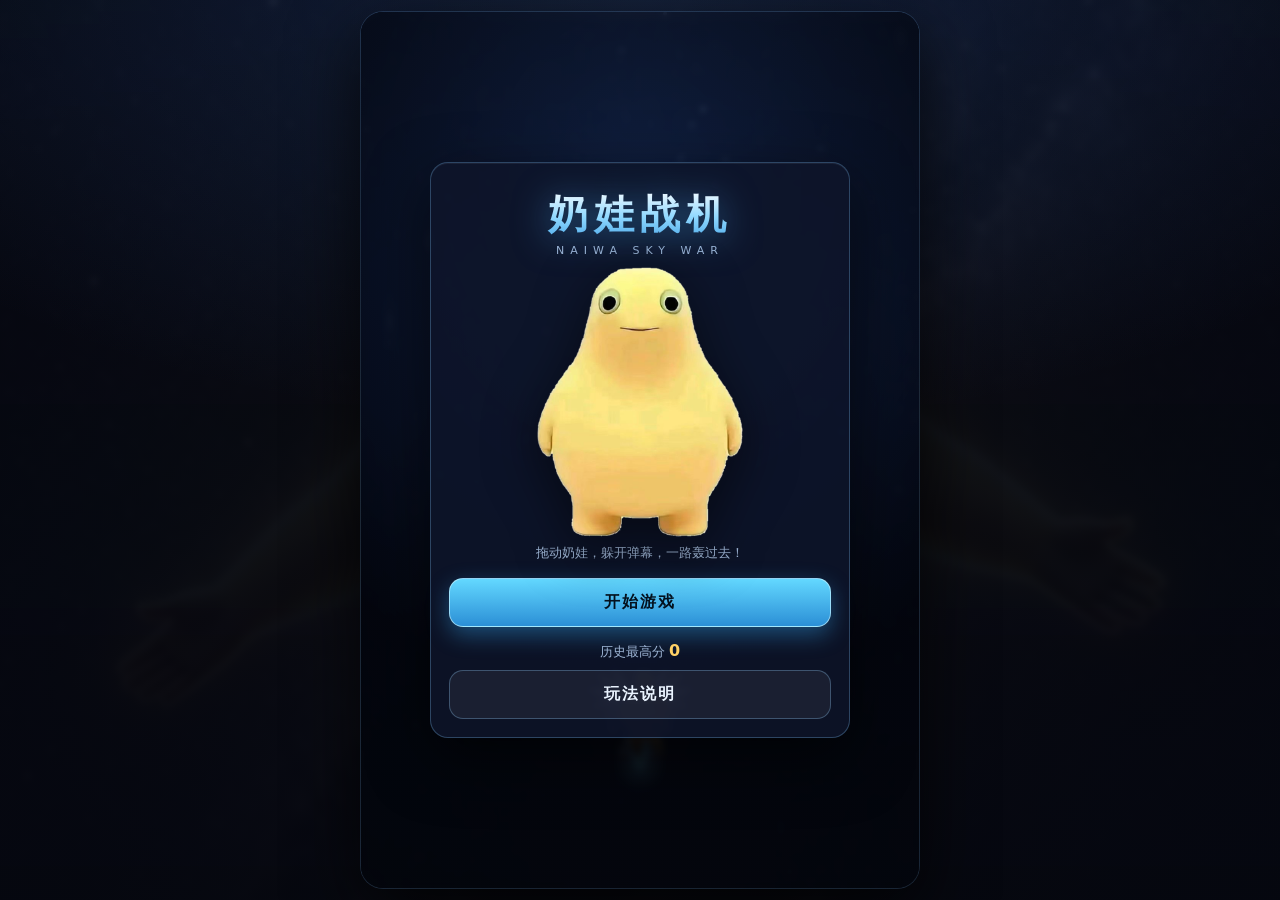
==== index.html @ 9576adf2 "Initial commit" ====
<!DOCTYPE html>
<html lang="zh-CN">
<head>
<meta charset="utf-8">
<meta name="viewport" content="width=device-width, initial-scale=1, maximum-scale=1, user-scalable=no, viewport-fit=cover">
<meta name="theme-color" content="#070b18">
<meta name="description" content="奶娃战机 — 纯静态的网页弹幕射击小游戏，拖动即可游玩，支持手机与电脑。">
<title>奶娃战机 · Naiwa Sky War</title>
<link rel="icon" href="assets/avatar.png">
<link rel="apple-touch-icon" href="assets/avatar.png">
<link rel="stylesheet" href="css/style.css">
</head>
<body>

<div id="app">
  <!-- 游戏舞台：所有画面都限制在这一列里，手机 / 电脑都不会跑偏 -->
  <div id="stage">
    <canvas id="game" aria-label="游戏画面"></canvas>

    <!-- ======================= 战斗 HUD ======================= -->
    <div id="hud" class="hidden" aria-live="polite">
      <div class="hud-row hud-top">
        <div class="hp-wrap">
          <img class="avatar" src="assets/avatar.png" alt="">
          <div class="hp-col">
            <div class="hp-bar"><div id="hpFill" class="hp-fill"></div><span id="hpText" class="hp-text">100 / 100</span></div>
            <div class="buffs">
              <span id="buffShield" class="buff hidden">🛡 护盾 <b id="shieldT">0.0</b>s</span>
              <span id="buffWeapon" class="buff">🔥 火力 <b id="weaponLv">1</b> 级</span>
            </div>
          </div>
        </div>
        <div class="score-wrap">
          <div class="score-label">分数</div>
          <div id="scoreText" class="score-value">0</div>
          <div id="comboText" class="combo">连击 x1.0</div>
        </div>
      </div>
      <div class="hud-row hud-bottom">
        <span class="stat">⏱ <b id="timeText">00:00</b></span>
        <span class="stat">难度 <b id="levelText">1</b></span>
        <span class="stat">歼灭 <b id="killText">0</b></span>
        <div class="spacer"></div>
        <button id="btnSound" class="icon-btn" type="button" title="音效开关" aria-label="音效开关">🔊</button>
        <button id="btnPause" class="icon-btn" type="button" title="暂停" aria-label="暂停">⏸</button>
      </div>
    </div>

    <!-- ======================= 主菜单 ======================= -->
    <section id="screen-menu" class="screen">
      <div class="panel menu-panel">
        <h1 class="title">奶娃战机</h1>
        <p class="subtitle">NAIWA SKY WAR</p>
        <img class="menu-hero" src="assets/menu_hero.png" alt="奶娃">
        <p class="tagline">拖动奶娃，躲开弹幕，一路轰过去！</p>
        <button id="btnStart" class="btn btn-primary" type="button">开始游戏</button>
        <div class="best-line">历史最高分 <b id="bestScoreMenu">0</b></div>
        <button id="btnHelp" class="btn btn-ghost" type="button">玩法说明</button>
      </div>
    </section>

    <!-- ======================= 玩法说明 ======================= -->
    <section id="screen-help" class="screen hidden">
      <div class="panel">
        <h2>玩法说明</h2>
        <ul class="help-list">
          <li><b>拖动</b>屏幕上的任意位置即可操控奶娃（手机手指 / 电脑鼠标都行），不需要按开火键。</li>
          <li>奶娃会<b>自动向前方持续射击</b>，你只要专心躲子弹、把敌人撞进准星里。</li>
          <li>难度会随存活时间不断提升：敌人更多、更快、更耐打，每 60 秒还会来一个 Boss。</li>
          <li>击落敌机、持续存活、拾取道具、连击和升级都会加分数。</li>
        </ul>
        <h3>道具</h3>
        <div class="items-grid">
          <div class="item-card"><img src="assets/item_heal.png" alt=""><div><b>奶蛋</b><span>恢复 25 点生命</span></div></div>
          <div class="item-card"><img src="assets/item_power.png" alt=""><div><b>准备战斗</b><span>火力等级 +1（最高 5 级）</span></div></div>
          <div class="item-card"><img src="assets/item_shield.png" alt=""><div><b>祈祷</b><span>获得 5 秒护盾，撞机也不怕</span></div></div>
          <div class="item-card"><img src="assets/item_angel.png" alt=""><div><b>天使降临</b><span>清空弹幕并重创全场敌人</span></div></div>
        </div>
        <h3>敌人</h3>
        <div class="items-grid">
          <div class="item-card"><img src="assets/enemy_chicken.png" alt=""><div><b>奶鸡</b><span>基础敌机，会瞄准射击</span></div></div>
          <div class="item-card"><img src="assets/enemy_rabbit.png" alt=""><div><b>奶兔</b><span>高速蛇形，撞上来很疼</span></div></div>
          <div class="item-card"><img src="assets/enemy_dog.png" alt=""><div><b>奶狗</b><span>厚甲，会打三连散射</span></div></div>
          <div class="item-card"><img src="assets/enemy_taunt.png" alt=""><div><b>吐舌娃</b><span>悬停压制，连发瞄准弹</span></div></div>
        </div>
        <button id="btnHelpBack" class="btn btn-primary" type="button">返回</button>
      </div>
    </section>

    <!-- ======================= 暂停 ======================= -->
    <section id="screen-pause" class="screen hidden">
      <div class="panel">
        <h2>已暂停</h2>
        <div class="pause-stats">
          <div><span>分数</span><b id="pauseScore">0</b></div>
          <div><span>存活</span><b id="pauseTime">00:00</b></div>
        </div>
        <button id="btnResume" class="btn btn-primary" type="button">继续游戏</button>
        <button id="btnRestartPause" class="btn btn-ghost" type="button">重新开始</button>
        <button id="btnQuit" class="btn btn-ghost" type="button">返回主菜单</button>
        <a class="btn btn-ghost btn-github" href="https://github.com/Thomas455/"
           target="_blank" rel="noopener noreferrer">
          <svg class="gh-icon" viewBox="0 0 16 16" width="17" height="17" fill="currentColor" aria-hidden="true"><path d="M8 0C3.58 0 0 3.58 0 8c0 3.54 2.29 6.53 5.47 7.59.4.07.55-.17.55-.38 0-.19-.01-.82-.01-1.49-2.01.37-2.53-.49-2.69-.94-.09-.23-.48-.94-.82-1.13-.28-.15-.68-.52-.01-.53.63-.01 1.08.58 1.23.82.72 1.21 1.87.87 2.33.66.07-.52.28-.87.51-1.07-1.78-.2-3.64-.89-3.64-3.95 0-.87.31-1.59.82-2.15-.08-.2-.36-1.02.08-2.12 0 0 .67-.21 2.2.82.64-.18 1.32-.27 2-.27s1.36.09 2 .27c1.53-1.04 2.2-.82 2.2-.82.44 1.1.16 1.92.08 2.12.51.56.82 1.27.82 2.15 0 3.07-1.87 3.75-3.65 3.95.29.25.54.73.54 1.48 0 1.07-.01 1.93-.01 2.2 0 .21.15.46.55.38A8.01 8.01 0 0 0 16 8c0-4.42-3.58-8-8-8z"/></svg>
          <span>访问作者 GitHub 主页</span>
        </a>
      </div>
    </section>

    <!-- ======================= 结算 ======================= -->
    <section id="screen-over" class="screen hidden">
      <div class="panel over-panel">
        <h2 id="overTitle">战斗结束</h2>
        <img id="overArt" class="over-art" src="assets/over_sad.png" alt="">
        <div id="newRecord" class="new-record hidden">🎉 新纪录！</div>
        <div class="result-score">
          <span>本轮分数</span>
          <b id="overScore">0</b>
        </div>
        <div class="result-grid">
          <div><span>存活时长</span><b id="overTime">00:00</b></div>
          <div><span>难度等级</span><b id="overLevel">1</b></div>
          <div><span>歼灭敌机</span><b id="overKills">0</b></div>
          <div><span>拾取道具</span><b id="overItems">0</b></div>
          <div><span>最高连击</span><b id="overCombo">0</b></div>
          <div><span>最终火力</span><b id="overWeapon">1</b></div>
        </div>
        <div class="best-line">历史最高分 <b id="bestScoreOver">0</b></div>
        <button id="btnRestart" class="btn btn-primary" type="button">再来一局</button>
        <button id="btnMenu" class="btn btn-ghost" type="button">返回主菜单</button>
        <a class="btn btn-ghost btn-github" href="https://github.com/Thomas455/"
           target="_blank" rel="noopener noreferrer">
          <svg class="gh-icon" viewBox="0 0 16 16" width="17" height="17" fill="currentColor" aria-hidden="true"><path d="M8 0C3.58 0 0 3.58 0 8c0 3.54 2.29 6.53 5.47 7.59.4.07.55-.17.55-.38 0-.19-.01-.82-.01-1.49-2.01.37-2.53-.49-2.69-.94-.09-.23-.48-.94-.82-1.13-.28-.15-.68-.52-.01-.53.63-.01 1.08.58 1.23.82.72 1.21 1.87.87 2.33.66.07-.52.28-.87.51-1.07-1.78-.2-3.64-.89-3.64-3.95 0-.87.31-1.59.82-2.15-.08-.2-.36-1.02.08-2.12 0 0 .67-.21 2.2.82.64-.18 1.32-.27 2-.27s1.36.09 2 .27c1.53-1.04 2.2-.82 2.2-.82.44 1.1.16 1.92.08 2.12.51.56.82 1.27.82 2.15 0 3.07-1.87 3.75-3.65 3.95.29.25.54.73.54 1.48 0 1.07-.01 1.93-.01 2.2 0 .21.15.46.55.38A8.01 8.01 0 0 0 16 8c0-4.42-3.58-8-8-8z"/></svg>
          <span>访问作者 GitHub 主页</span>
        </a>
      </div>
    </section>

    <!-- ======================= 加载 ======================= -->
    <section id="screen-loading" class="screen">
      <div class="panel loading-panel">
        <div class="loading-egg"></div>
        <p>正在加载奶娃…</p>
        <div class="loading-bar"><div id="loadFill"></div></div>
      </div>
    </section>
  </div>

  <p id="rotate-hint" class="rotate-hint">把手机竖起来玩效果更好哦～</p>
</div>

<script src="js/core.js"></script>
<script src="js/assets.js"></script>
<script src="js/audio.js"></script>
<script src="js/render.js"></script>
<script src="js/input.js"></script>
<script src="js/ui.js"></script>
<script src="js/main.js"></script>
</body>
</html>
---- css/style.css ----
/* ==========================================================================
   奶娃战机 — 样式表（全部本地，无任何外部依赖）
   ========================================================================== */

:root {
  --bg-deep: #05070f;
  --panel: rgba(15, 22, 42, 0.86);
  --panel-line: rgba(130, 200, 255, 0.28);
  --ink: #eaf4ff;
  --ink-dim: #9db4d4;
  --cyan: #6fe3ff;
  --cyan-deep: #2aa6d8;
  --gold: #ffd166;
  --pink: #ff8fb1;
  --danger: #ff6b6b;
  --radius: 18px;
  --font: system-ui, -apple-system, "Segoe UI", "PingFang SC", "Hiragino Sans GB",
          "Microsoft YaHei", "Noto Sans SC", sans-serif;
}

* { box-sizing: border-box; -webkit-tap-highlight-color: transparent; }

html, body {
  margin: 0;
  padding: 0;
  height: 100%;
  background: var(--bg-deep);
  color: var(--ink);
  font-family: var(--font);
  overflow: hidden;
  overscroll-behavior: none;
  touch-action: none;
  user-select: none;
  -webkit-user-select: none;
}

body::before {
  /* 用「天使降临」当页面氛围背景 */
  content: "";
  position: fixed;
  inset: -6%;
  background: url("../assets/menu_bg.jpg") center/cover no-repeat;
  opacity: 0.30;
  filter: blur(3px) saturate(1.15);
  z-index: 0;
  pointer-events: none;
}
body::after {
  content: "";
  position: fixed;
  inset: 0;
  background: radial-gradient(120% 80% at 50% 0%, rgba(60,120,220,0.20), transparent 60%),
              linear-gradient(180deg, rgba(5,7,15,0.55), rgba(5,7,15,0.92));
  z-index: 0;
  pointer-events: none;
}

#app {
  position: relative;
  z-index: 1;
  height: 100vh;
  height: 100dvh;
  display: flex;
  align-items: center;
  justify-content: center;
}

/* ------------------------------------------------------------------ 舞台 */
#stage {
  position: relative;
  height: 100vh;
  height: 100dvh;
  width: min(100vw, calc(100dvh * 0.62), 560px);
  overflow: hidden;
  background: #04060d;
  box-shadow: 0 0 0 1px rgba(120, 190, 255, 0.18),
              0 24px 70px rgba(0, 0, 0, 0.75);
  border-radius: 0;
}
@media (min-width: 620px) and (min-height: 560px) {
  #stage { border-radius: 22px; height: min(100dvh - 24px, 1040px); }
}

#game {
  display: block;
  width: 100%;
  height: 100%;
  touch-action: none;
  cursor: grab;
}
#game.dragging { cursor: grabbing; }

/* ------------------------------------------------------------------ HUD */
#hud {
  position: absolute;
  inset: 0 0 auto 0;
  padding: 10px 12px 12px;
  pointer-events: none;
  font-size: 13px;
  background: linear-gradient(180deg, rgba(4, 8, 18, 0.82), rgba(4, 8, 18, 0.0));
}
#hud .icon-btn { pointer-events: auto; }

.hud-row { display: flex; align-items: center; gap: 8px; }
.hud-top { align-items: flex-start; }
.hud-bottom { margin-top: 8px; gap: 10px; }

.hp-wrap { display: flex; align-items: center; gap: 9px; flex: 1; min-width: 0; }
.avatar {
  width: 42px; height: 42px; border-radius: 50%;
  border: 2px solid rgba(150, 220, 255, 0.55);
  background: rgba(10, 20, 40, 0.6);
  box-shadow: 0 0 12px rgba(90, 180, 255, 0.35);
  flex: none;
}
.hp-col { flex: 1; min-width: 0; }
.hp-bar {
  position: relative;
  height: 16px;
  border-radius: 9px;
  background: rgba(255, 255, 255, 0.10);
  border: 1px solid rgba(150, 210, 255, 0.30);
  overflow: hidden;
}
.hp-fill {
  height: 100%;
  width: 100%;
  border-radius: 9px 0 0 9px;
  background: linear-gradient(90deg, #46e08a, #9bf7c0);
  transition: width 0.18s ease, background 0.3s ease;
}
.hp-fill.warn { background: linear-gradient(90deg, #ffc857, #ffe6a8); }
.hp-fill.danger { background: linear-gradient(90deg, #ff5f6d, #ff9a9e); }
.hp-text {
  position: absolute; inset: 0;
  display: flex; align-items: center; justify-content: center;
  font-size: 11px; font-weight: 700; letter-spacing: 0.4px;
  color: #06121f; text-shadow: 0 1px 0 rgba(255, 255, 255, 0.35);
}
.buffs { display: flex; gap: 6px; margin-top: 5px; flex-wrap: wrap; }
.buff {
  font-size: 11px; padding: 2px 8px; border-radius: 999px;
  background: rgba(110, 220, 255, 0.16);
  border: 1px solid rgba(130, 220, 255, 0.32);
  color: #cfeeff;
}
.buff b { color: #fff; }

.score-wrap { text-align: right; flex: none; }
.score-label { font-size: 10px; letter-spacing: 3px; color: var(--ink-dim); }
.score-value {
  font-size: 26px; font-weight: 800; line-height: 1.05;
  font-variant-numeric: tabular-nums;
  color: #fff; text-shadow: 0 0 14px rgba(110, 220, 255, 0.65);
}
.combo {
  font-size: 11px; color: var(--gold); font-weight: 700;
  opacity: 0.35; transition: opacity 0.2s, transform 0.2s;
}
.combo.active { opacity: 1; transform: scale(1.06); }

.stat {
  font-size: 12px; color: var(--ink-dim);
  background: rgba(10, 18, 34, 0.5);
  border: 1px solid rgba(120, 190, 255, 0.16);
  border-radius: 999px; padding: 3px 9px;
  white-space: nowrap;
}
.stat b { color: #fff; font-variant-numeric: tabular-nums; }
.spacer { flex: 1; }

.icon-btn {
  pointer-events: auto;
  width: 34px; height: 34px; border-radius: 50%;
  border: 1px solid rgba(140, 210, 255, 0.35);
  background: rgba(12, 22, 42, 0.72);
  color: var(--ink); font-size: 15px; line-height: 1;
  display: grid; place-items: center;
  cursor: pointer; transition: transform 0.12s, background 0.2s;
}
.icon-btn:hover { background: rgba(30, 60, 110, 0.85); }
.icon-btn:active { transform: scale(0.92); }

/* ------------------------------------------------------------- 弹窗面板 */
.screen {
  position: absolute;
  inset: 0;
  display: flex;
  align-items: center;
  justify-content: center;
  padding: 16px;
  background: radial-gradient(80% 60% at 50% 20%, rgba(20, 40, 80, 0.55), rgba(3, 5, 12, 0.9));
  backdrop-filter: blur(3px);
  -webkit-backdrop-filter: blur(3px);
  z-index: 5;
  overflow-y: auto;
  animation: fade-in 0.25s ease;
}
.screen.hidden, .hidden { display: none !important; }

@keyframes fade-in { from { opacity: 0; } to { opacity: 1; } }
@keyframes pop-in { from { opacity: 0; transform: translateY(14px) scale(0.97); } to { opacity: 1; transform: none; } }

.panel {
  width: 100%;
  max-width: 420px;
  background: var(--panel);
  border: 1px solid var(--panel-line);
  border-radius: var(--radius);
  padding: 20px 18px 18px;
  text-align: center;
  box-shadow: 0 20px 60px rgba(0, 0, 0, 0.6), inset 0 1px 0 rgba(255, 255, 255, 0.06);
  animation: pop-in 0.3s cubic-bezier(0.2, 0.9, 0.3, 1.2);
}
.panel h2 { margin: 0 0 12px; font-size: 21px; letter-spacing: 1px; }
.panel h3 { margin: 16px 0 8px; font-size: 14px; color: var(--cyan); letter-spacing: 1px; text-align: left; }

.title {
  margin: 4px 0 0;
  font-size: 40px; letter-spacing: 6px; font-weight: 900;
  background: linear-gradient(180deg, #ffffff, #8fd8ff 55%, #4aa7e8);
  -webkit-background-clip: text; background-clip: text;
  -webkit-text-fill-color: transparent; color: transparent;
  filter: drop-shadow(0 4px 18px rgba(80, 180, 255, 0.55));
}
.subtitle {
  margin: 2px 0 8px; font-size: 11px; letter-spacing: 6px; color: var(--ink-dim);
}
.menu-hero {
  width: min(62%, 210px);
  display: block; margin: 2px auto 6px;
  filter: drop-shadow(0 12px 26px rgba(0, 0, 0, 0.55));
  animation: float-y 3.4s ease-in-out infinite;
}
@keyframes float-y { 0%,100% { transform: translateY(0); } 50% { transform: translateY(-9px); } }
.tagline { color: var(--ink-dim); font-size: 13px; margin: 6px 0 16px; }

.btn {
  display: block; width: 100%;
  margin: 9px 0 0; padding: 13px 16px;
  font-family: inherit; font-size: 16px; font-weight: 700; letter-spacing: 2px;
  border-radius: 14px; cursor: pointer;
  border: 1px solid transparent;
  transition: transform 0.12s, filter 0.2s, background 0.2s;
}
.btn:active { transform: scale(0.975); }
.btn-primary {
  background: linear-gradient(180deg, #63d8ff, #2b8fd6);
  color: #04121f; border-color: rgba(190, 240, 255, 0.7);
  box-shadow: 0 8px 22px rgba(50, 160, 230, 0.42);
}
.btn-primary:hover { filter: brightness(1.08); }
.btn-ghost {
  background: rgba(255, 255, 255, 0.06);
  color: var(--ink); border-color: rgba(150, 210, 255, 0.3);
}
.btn-ghost:hover { background: rgba(255, 255, 255, 0.12); }

/* 作者 GitHub 主页入口（暂停 / 结算底部） */
.btn-github {
  display: flex;
  align-items: center;
  justify-content: center;
  gap: 9px;
  margin-top: 14px;
  padding: 11px 16px;
  font-size: 14px;
  letter-spacing: 1px;
  text-decoration: none;
  border-color: rgba(150, 210, 255, 0.22);
  color: #cfe2f7;
}
.btn-github:hover {
  background: rgba(255, 255, 255, 0.13);
  color: #fff;
  border-color: rgba(170, 225, 255, 0.5);
}
.btn-github .gh-icon { flex: none; opacity: 0.9; transition: transform 0.2s; }
.btn-github:hover .gh-icon { transform: scale(1.12) rotate(-6deg); opacity: 1; }

.best-line { margin-top: 14px; font-size: 13px; color: var(--ink-dim); }
.best-line b { color: var(--gold); font-size: 16px; font-variant-numeric: tabular-nums; }

/* --------------------------------------------------------------- 说明页 */
.help-list { text-align: left; padding-left: 18px; margin: 0 0 6px; color: #cfe2f7; font-size: 13px; line-height: 1.7; }
.help-list b { color: var(--cyan); }
.items-grid { display: grid; grid-template-columns: 1fr; gap: 8px; }
.item-card {
  display: flex; align-items: center; gap: 10px; text-align: left;
  background: rgba(255, 255, 255, 0.05);
  border: 1px solid rgba(140, 200, 255, 0.16);
  border-radius: 12px; padding: 7px 10px;
}
.item-card img { width: 42px; height: 42px; object-fit: contain; flex: none; filter: drop-shadow(0 3px 6px rgba(0,0,0,0.5)); }
.item-card b { display: block; font-size: 13px; color: #fff; }
.item-card span { font-size: 11.5px; color: var(--ink-dim); }

/* --------------------------------------------------------------- 暂停页 */
.pause-stats { display: flex; gap: 10px; margin: 4px 0 12px; }
.pause-stats > div {
  flex: 1; background: rgba(255, 255, 255, 0.05); border-radius: 12px; padding: 10px;
  border: 1px solid rgba(140, 200, 255, 0.16);
}
.pause-stats span { display: block; font-size: 11px; color: var(--ink-dim); }
.pause-stats b { font-size: 20px; font-variant-numeric: tabular-nums; }

/* --------------------------------------------------------------- 结算页 */
.over-panel { max-width: 440px; }
.over-art {
  width: 116px; display: block; margin: 0 auto 6px;
  filter: drop-shadow(0 10px 22px rgba(0, 0, 0, 0.6));
  animation: float-y 3s ease-in-out infinite;
}
.new-record {
  display: inline-block; margin: 0 auto 8px; padding: 4px 14px;
  background: linear-gradient(90deg, #ffd166, #ffb347);
  color: #3a2400; font-weight: 900; font-size: 13px; letter-spacing: 2px;
  border-radius: 999px; animation: pop-in 0.4s ease;
}
.result-score {
  display: flex; flex-direction: column; align-items: center;
  margin: 4px 0 12px; padding: 10px;
  border-radius: 14px;
  background: linear-gradient(180deg, rgba(90, 190, 255, 0.16), rgba(90, 190, 255, 0.04));
  border: 1px solid rgba(130, 210, 255, 0.3);
}
.result-score span { font-size: 11px; letter-spacing: 3px; color: var(--ink-dim); }
.result-score b {
  font-size: 40px; line-height: 1.1; font-variant-numeric: tabular-nums;
  color: #fff; text-shadow: 0 0 22px rgba(110, 220, 255, 0.8);
}
.result-grid {
  display: grid; grid-template-columns: 1fr 1fr; gap: 8px; margin-bottom: 12px;
}
.result-grid > div {
  background: rgba(255, 255, 255, 0.05);
  border: 1px solid rgba(140, 200, 255, 0.14);
  border-radius: 12px; padding: 8px 6px;
}
.result-grid span { display: block; font-size: 11px; color: var(--ink-dim); }
.result-grid b { font-size: 17px; font-variant-numeric: tabular-nums; }

/* --------------------------------------------------------------- 加载页 */
.loading-panel p { color: var(--ink-dim); font-size: 13px; margin: 12px 0 8px; }
.loading-egg {
  width: 54px; height: 66px; margin: 6px auto 0;
  border-radius: 50% 50% 48% 48%;
  background: radial-gradient(circle at 38% 30%, #fff9e0, #ffd977 60%, #e8b53c);
  box-shadow: 0 10px 24px rgba(0, 0, 0, 0.5);
  animation: bob 1.1s ease-in-out infinite;
}
@keyframes bob { 0%,100% { transform: translateY(0) scaleY(1); } 50% { transform: translateY(-10px) scaleY(1.05); } }
.loading-bar { height: 7px; border-radius: 4px; background: rgba(255,255,255,0.12); overflow: hidden; }
.loading-bar > div {
  height: 100%; width: 0%;
  background: linear-gradient(90deg, #63d8ff, #9bf7c0);
  transition: width 0.2s ease;
}

/* ------------------------------------------------------------ 横屏提示 */
.rotate-hint {
  display: none;
  position: fixed;
  left: 50%; bottom: 10px; transform: translateX(-50%);
  z-index: 9; margin: 0; padding: 6px 14px;
  font-size: 12px; color: #cfe2f7;
  background: rgba(10, 20, 40, 0.8);
  border: 1px solid rgba(130, 200, 255, 0.28);
  border-radius: 999px;
}
@media (orientation: landscape) and (max-height: 520px) {
  .rotate-hint { display: block; }
}

/* --------------------------------------------------------- 电脑端微调 */
@media (min-width: 900px) {
  #hud { font-size: 14px; padding: 14px 16px; }
  .score-value { font-size: 30px; }
  .items-grid { grid-template-columns: 1fr 1fr; }
}

@media (prefers-reduced-motion: reduce) {
  * { animation-duration: 0.001s !important; animation-iteration-count: 1 !important; }
}
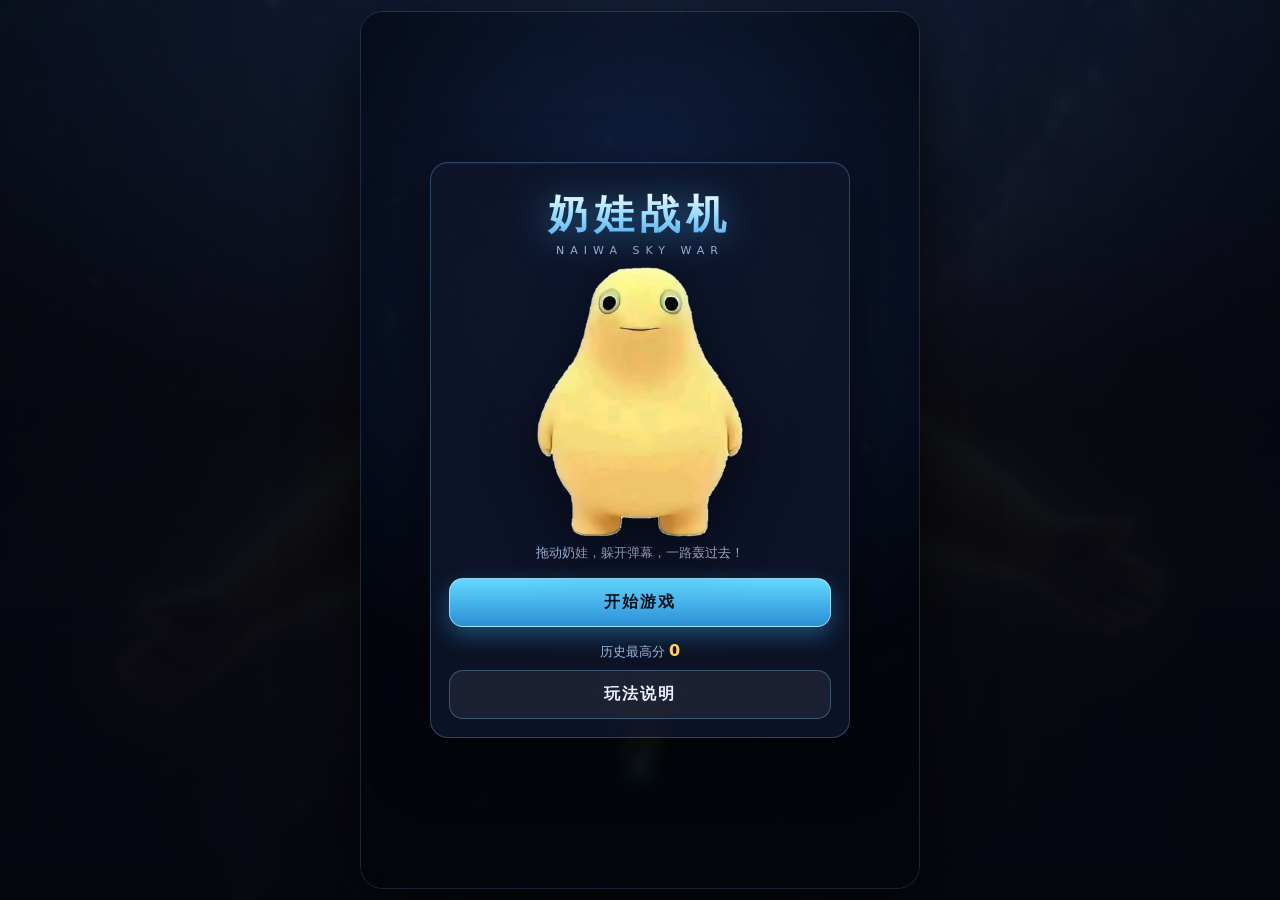
==== commit 9902a1db: "接入百度统计（与主站同一站点）" ====
--- a/index.html
+++ b/index.html
@@ -155,5 +155,6 @@
 <script src="js/input.js"></script>
 <script src="js/ui.js"></script>
 <script src="js/main.js"></script>
+<script src="js/baidu-analytics.js"></script>
 </body>
 </html>
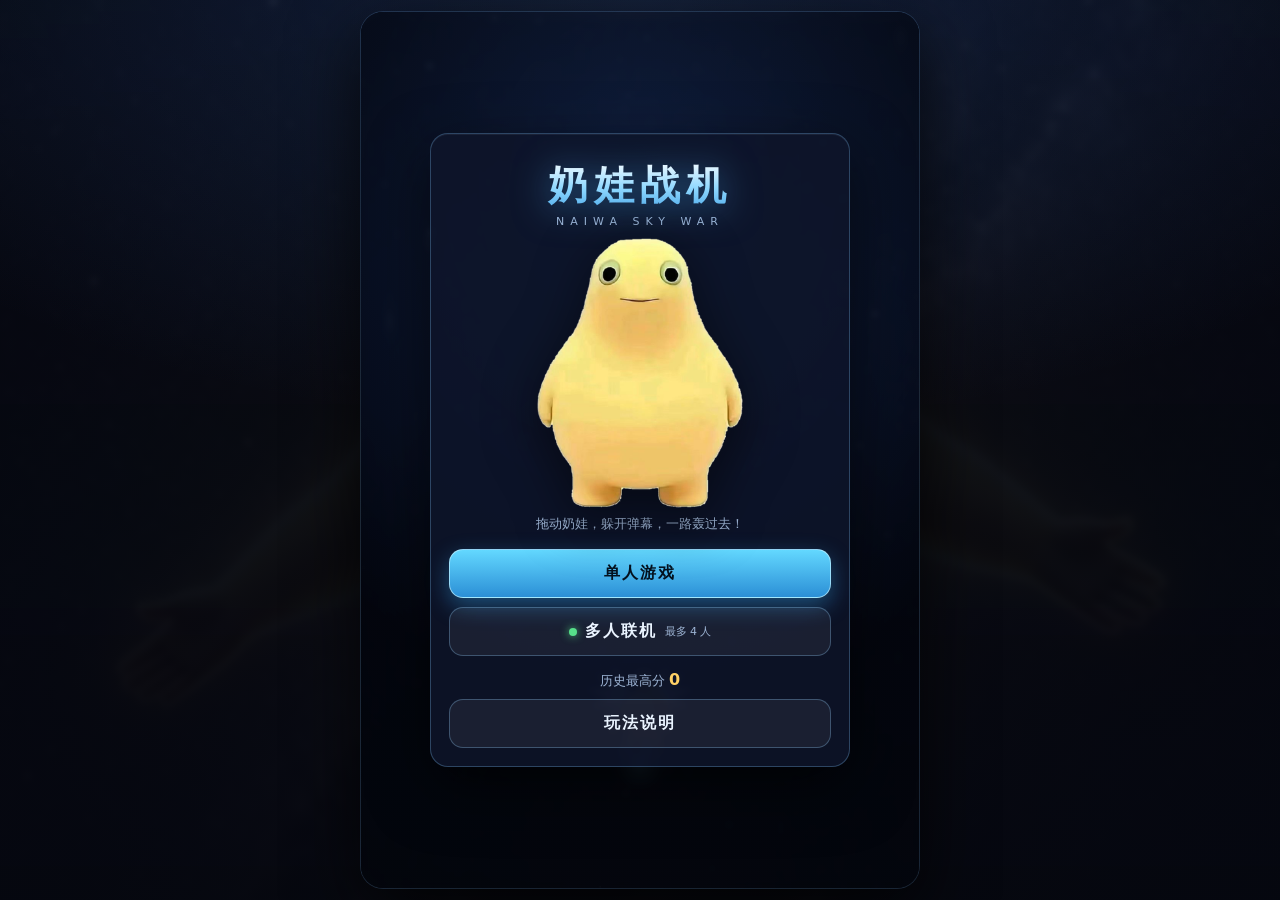
==== commit cb0741fe: "加联机，平衡性修改" ====
--- a/index.html
+++ b/index.html
@@ -40,10 +40,28 @@
         <span class="stat">⏱ <b id="timeText">00:00</b></span>
         <span class="stat">难度 <b id="levelText">1</b></span>
         <span class="stat">歼灭 <b id="killText">0</b></span>
+        <span id="netStat" class="stat net-stat hidden">📶 <b id="netPing">0</b>ms</span>
         <div class="spacer"></div>
         <button id="btnSound" class="icon-btn" type="button" title="音效开关" aria-label="音效开关">🔊</button>
         <button id="btnPause" class="icon-btn" type="button" title="暂停" aria-label="暂停">⏸</button>
       </div>
+
+      <!-- 阵亡后的观战条（联机时出现） -->
+      <div id="spectateBar" class="spectate-bar hidden">
+        <span class="spec-tag">观战中</span>
+        <span class="spec-text">正在观看 <b id="specWho">P2</b></span>
+        <span class="spec-cd">复活倒计时 <b id="specCd">2:00</b></span>
+        <button id="btnSpecNext" class="spec-btn" type="button">切换视角</button>
+      </div>
+
+      <!-- 房主掉线 / 卡住时的提示条 -->
+      <div id="stallBar" class="stall-bar hidden">
+        <span class="stall-text">与房主的连接似乎断了（<b id="stallSec">0</b> 秒没收到画面）</span>
+        <button id="btnStallQuit" class="spec-btn" type="button">退出到主菜单</button>
+      </div>
+
+      <!-- 轻提示（toast） -->
+      <div id="toast" class="toast hidden"></div>
     </div>
 
     <!-- ======================= 主菜单 ======================= -->
@@ -53,9 +71,69 @@
         <p class="subtitle">NAIWA SKY WAR</p>
         <img class="menu-hero" src="assets/menu_hero.png" alt="奶娃">
         <p class="tagline">拖动奶娃，躲开弹幕，一路轰过去！</p>
-        <button id="btnStart" class="btn btn-primary" type="button">开始游戏</button>
+        <button id="btnSolo" class="btn btn-primary" type="button">单人游戏</button>
+        <button id="btnMulti" class="btn btn-ghost btn-multi" type="button">
+          <span class="multi-dot"></span>多人联机 <small>最多 4 人</small>
+        </button>
         <div class="best-line">历史最高分 <b id="bestScoreMenu">0</b></div>
         <button id="btnHelp" class="btn btn-ghost" type="button">玩法说明</button>
+      </div>
+    </section>
+
+    <!-- ================= 多人：创建 / 加入 ================= -->
+    <section id="screen-mp" class="screen hidden">
+      <div class="panel">
+        <h2>多人联机</h2>
+        <p class="mp-hint">和朋友一起打，人越多敌人越强、分数越高</p>
+        <button id="btnCreateRoom" class="btn btn-primary" type="button">创建房间</button>
+        <button id="btnJoinRoom" class="btn btn-ghost" type="button">加入房间</button>
+        <p class="mp-status" id="mpStatus"></p>
+        <button id="btnMpBack" class="btn btn-ghost" type="button">返回</button>
+      </div>
+    </section>
+
+    <!-- ================= 多人：房主等待厅 ================= -->
+    <section id="screen-host" class="screen hidden">
+      <div class="panel">
+        <h2>房间已创建</h2>
+        <p class="mp-hint">把房间号或二维码发给朋友，他们扫码就能进来</p>
+        <div class="session-id" id="hostIdText">----</div>
+        <div class="qr-box"><canvas id="qrCanvas" width="240" height="240"></canvas></div>
+        <div class="join-url" id="hostUrl"></div>
+        <div class="player-chips" id="hostPlayers"></div>
+        <p class="mp-status" id="hostStatus">正在连接信令服务器…</p>
+        <button id="btnHostStart" class="btn btn-primary" type="button">开始游戏</button>
+        <button id="btnHostCancel" class="btn btn-ghost" type="button">取消房间</button>
+      </div>
+    </section>
+
+    <!-- ================= 多人：加入房间 ================= -->
+    <section id="screen-join" class="screen hidden">
+      <div class="panel">
+        <h2>加入房间</h2>
+        <p class="mp-hint">输入房主给你的房间号<br><small>4 位数字，或 5 位字母数字混合</small></p>
+        <input id="joinInput" class="code-input" type="text" inputmode="text"
+               autocomplete="off" autocapitalize="characters" spellcheck="false"
+               maxlength="5" placeholder="0000" aria-label="房间号">
+        <button id="btnJoinGo" class="btn btn-primary" type="button">加入</button>
+        <button id="btnJoinScan" class="btn btn-ghost" type="button">📷 扫码加入</button>
+        <div id="scanWrap" class="scan-wrap hidden">
+          <video id="scanVideo" playsinline muted></video>
+          <p class="mp-hint small" id="scanHint">把二维码对准摄像头…</p>
+        </div>
+        <p class="mp-status" id="joinStatus"></p>
+        <button id="btnJoinBack" class="btn btn-ghost" type="button">返回</button>
+      </div>
+    </section>
+
+    <!-- ================= 多人：客人等待厅 ================= -->
+    <section id="screen-wait" class="screen hidden">
+      <div class="panel">
+        <h2>已加入房间</h2>
+        <div class="session-id small" id="waitId">----</div>
+        <div class="player-chips" id="waitPlayers"></div>
+        <p class="mp-status" id="waitStatus">等待房主开始游戏…</p>
+        <button id="btnWaitLeave" class="btn btn-ghost" type="button">离开房间</button>
       </div>
     </section>
 
@@ -66,14 +144,23 @@
         <ul class="help-list">
           <li><b>拖动</b>屏幕上的任意位置即可操控奶娃（手机手指 / 电脑鼠标都行），不需要按开火键。</li>
           <li>奶娃会<b>自动向前方持续射击</b>，你只要专心躲子弹、把敌人撞进准星里。</li>
-          <li>难度会随存活时间不断提升：敌人更多、更快、更耐打，每 60 秒还会来一个 Boss。</li>
+          <li>难度会随存活时间不断提升：敌人更多、更快、更耐打，每 60 秒还会来一个 Boss。难度最高 <b>100 级</b>。</li>
           <li>击落敌机、持续存活、拾取道具、连击和升级都会加分数。</li>
+        </ul>
+        <h3>多人联机</h3>
+        <ul class="help-list">
+          <li>主菜单选「多人联机」，可以<b>创建房间</b>当房主，或输入房间号 / <b>扫码</b>加入。</li>
+          <li>房间号默认是 <b>4 位数字</b>（例如 8300）；万一撞号会自动换成 5 位字母+数字。</li>
+          <li>最多 <b>4 人</b>同屏，各自一台设备。局内标记为 <b>P1~P4</b>，你自己的战机会有<br>闪烁光环和「你」字提示，并且永远画在最上层。</li>
+          <li>人越多敌人越强、出怪越密，但团队总分也会更高。</li>
+          <li>阵亡后 <b>120 秒复活</b>（火力降一级）。等待期间可以<b>观战</b>：<br>会自动高亮一名活着的队友，点屏幕或点「切换视角」在队友之间轮换。</li>
+          <li><b>全员同时倒下才算团灭</b>，只要还有一个人活着，对局就继续。</li>
         </ul>
         <h3>道具</h3>
         <div class="items-grid">
           <div class="item-card"><img src="assets/item_heal.png" alt=""><div><b>奶蛋</b><span>恢复 25 点生命</span></div></div>
-          <div class="item-card"><img src="assets/item_power.png" alt=""><div><b>准备战斗</b><span>火力等级 +1（最高 5 级）</span></div></div>
-          <div class="item-card"><img src="assets/item_shield.png" alt=""><div><b>祈祷</b><span>获得 5 秒护盾，撞机也不怕</span></div></div>
+          <div class="item-card"><img src="assets/item_power.png" alt=""><div><b>准备战斗</b><span>火力 +1（最高 5 级）；<b>已满级时</b>立刻朝四面八方打出红色散弹</span></div></div>
+          <div class="item-card"><img src="assets/item_shield.png" alt=""><div><b>祈祷</b><span>获得 1 次免伤机会（最多存 3 层）。被打中时护盾<b>破裂</b>，震碎周围敌弹并短暂无敌</span></div></div>
           <div class="item-card"><img src="assets/item_angel.png" alt=""><div><b>天使降临</b><span>清空弹幕并重创全场敌人</span></div></div>
         </div>
         <h3>敌人</h3>
@@ -90,11 +177,12 @@
     <!-- ======================= 暂停 ======================= -->
     <section id="screen-pause" class="screen hidden">
       <div class="panel">
-        <h2>已暂停</h2>
+        <h2 id="pauseTitle">已暂停</h2>
         <div class="pause-stats">
           <div><span>分数</span><b id="pauseScore">0</b></div>
           <div><span>存活</span><b id="pauseTime">00:00</b></div>
         </div>
+        <p id="pauseHint" class="mp-hint small hidden"></p>
         <button id="btnResume" class="btn btn-primary" type="button">继续游戏</button>
         <button id="btnRestartPause" class="btn btn-ghost" type="button">重新开始</button>
         <button id="btnQuit" class="btn btn-ghost" type="button">返回主菜单</button>
@@ -103,6 +191,16 @@
           <svg class="gh-icon" viewBox="0 0 16 16" width="17" height="17" fill="currentColor" aria-hidden="true"><path d="M8 0C3.58 0 0 3.58 0 8c0 3.54 2.29 6.53 5.47 7.59.4.07.55-.17.55-.38 0-.19-.01-.82-.01-1.49-2.01.37-2.53-.49-2.69-.94-.09-.23-.48-.94-.82-1.13-.28-.15-.68-.52-.01-.53.63-.01 1.08.58 1.23.82.72 1.21 1.87.87 2.33.66.07-.52.28-.87.51-1.07-1.78-.2-3.64-.89-3.64-3.95 0-.87.31-1.59.82-2.15-.08-.2-.36-1.02.08-2.12 0 0 .67-.21 2.2.82.64-.18 1.32-.27 2-.27s1.36.09 2 .27c1.53-1.04 2.2-.82 2.2-.82.44 1.1.16 1.92.08 2.12.51.56.82 1.27.82 2.15 0 3.07-1.87 3.75-3.65 3.95.29.25.54.73.54 1.48 0 1.07-.01 1.93-.01 2.2 0 .21.15.46.55.38A8.01 8.01 0 0 0 16 8c0-4.42-3.58-8-8-8z"/></svg>
           <span>访问作者 GitHub 主页</span>
         </a>
+      </div>
+    </section>
+
+    <!-- ======================= 通用确认弹窗 ======================= -->
+    <section id="screen-confirm" class="screen hidden">
+      <div class="panel">
+        <h2 id="confirmTitle">确认</h2>
+        <p id="confirmText" class="mp-hint"></p>
+        <button id="btnConfirmYes" class="btn btn-primary" type="button">确定</button>
+        <button id="btnConfirmNo" class="btn btn-ghost" type="button">取消</button>
       </div>
     </section>
 
@@ -148,7 +246,10 @@
   <p id="rotate-hint" class="rotate-hint">把手机竖起来玩效果更好哦～</p>
 </div>
 
+<script src="vendor/peerjs.min.js"></script>
+<script src="vendor/qrcode.js"></script>
 <script src="js/core.js"></script>
+<script src="js/net.js"></script>
 <script src="js/assets.js"></script>
 <script src="js/audio.js"></script>
 <script src="js/render.js"></script>
--- a/css/style.css
+++ b/css/style.css
@@ -281,6 +281,154 @@
 .best-line { margin-top: 14px; font-size: 13px; color: var(--ink-dim); }
 .best-line b { color: var(--gold); font-size: 16px; font-variant-numeric: tabular-nums; }
 
+/* --------------------------------------------------------------- 联机 */
+.btn-multi { display: flex; align-items: center; justify-content: center; gap: 8px; }
+.btn-multi small { font-size: 11px; font-weight: 500; color: var(--ink-dim); letter-spacing: 0; }
+.multi-dot {
+  width: 8px; height: 8px; border-radius: 50%; background: #57e08a; flex: none;
+  box-shadow: 0 0 8px rgba(87, 224, 138, 0.9);
+  animation: pulse-dot 1.6s ease-in-out infinite;
+}
+@keyframes pulse-dot { 0%,100% { opacity: 1; transform: scale(1); } 50% { opacity: 0.45; transform: scale(0.8); } }
+
+.mp-hint { font-size: 12.5px; color: var(--ink-dim); margin: 0 0 12px; line-height: 1.6; }
+.mp-hint.small { font-size: 11px; margin: 6px 0 0; }
+.mp-status { font-size: 12.5px; color: var(--cyan); margin: 10px 0 0; min-height: 18px; }
+.mp-status.error { color: var(--danger); }
+.mp-status.ok { color: #7ff0a8; }
+
+.session-id {
+  font-size: 46px; font-weight: 900; letter-spacing: 12px; line-height: 1.1;
+  color: #fff; font-variant-numeric: tabular-nums;
+  text-shadow: 0 0 26px rgba(110, 220, 255, 0.85);
+  margin: 4px 0 12px;
+}
+.session-id.small { font-size: 30px; letter-spacing: 8px; margin-bottom: 10px; }
+
+.qr-box {
+  display: inline-block; padding: 12px; margin: 4px auto 10px;
+  background: #fff; border-radius: 14px; line-height: 0;
+  box-shadow: 0 8px 26px rgba(0, 0, 0, 0.45);
+}
+.qr-box canvas { display: block; width: 208px; height: 208px; image-rendering: pixelated; }
+
+.join-url { font-size: 10.5px; color: var(--ink-dim); word-break: break-all; margin: 0 0 10px; line-height: 1.5; }
+
+.player-chips { display: flex; flex-wrap: wrap; gap: 7px; justify-content: center; margin: 10px 0 4px; }
+.chip {
+  display: inline-flex; align-items: center; gap: 6px;
+  padding: 5px 12px; border-radius: 999px; font-size: 12px; font-weight: 700;
+  background: rgba(255, 255, 255, 0.07);
+  border: 1px solid rgba(140, 200, 255, 0.28);
+  color: #dcecff;
+}
+.chip.empty { opacity: 0.35; font-weight: 500; }
+.chip.me { border-color: rgba(150, 235, 255, 0.8); box-shadow: 0 0 12px rgba(110, 220, 255, 0.35); }
+.chip .dot { width: 9px; height: 9px; border-radius: 50%; flex: none; }
+.chip.p0 .dot { background: #6fe3ff; }
+.chip.p1 .dot { background: #ffd166; }
+.chip.p2 .dot { background: #9dff9d; }
+.chip.p3 .dot { background: #ff9ad5; }
+.chip .lat { font-size: 10px; color: var(--ink-dim); font-weight: 500; }
+
+.code-input {
+  width: 100%; margin: 2px 0 4px; padding: 14px 16px;
+  font-family: inherit; font-size: 34px; font-weight: 900;
+  letter-spacing: 14px; text-align: center; text-indent: 14px;
+  color: #fff; background: rgba(255, 255, 255, 0.07);
+  border: 1px solid rgba(140, 200, 255, 0.35); border-radius: 14px;
+  font-variant-numeric: tabular-nums; outline: none;
+  transition: border-color 0.2s, box-shadow 0.2s;
+}
+.code-input::placeholder { color: rgba(200, 220, 245, 0.25); }
+.code-input:focus { border-color: var(--cyan); box-shadow: 0 0 0 3px rgba(110, 220, 255, 0.18); }
+
+.scan-wrap { margin-top: 12px; }
+.scan-wrap video {
+  width: 100%; max-height: 250px; border-radius: 14px; background: #000;
+  object-fit: cover; border: 1px solid rgba(140, 200, 255, 0.3);
+}
+
+.buff.charged {
+  background: rgba(110, 220, 255, 0.3);
+  border-color: rgba(150, 235, 255, 0.75);
+  box-shadow: 0 0 10px rgba(110, 220, 255, 0.45);
+}
+
+/* --------------------------------------------------------------- 观战条 */
+.spectate-bar {
+  margin-top: 10px;
+  display: flex; align-items: center; gap: 8px; flex-wrap: wrap;
+  padding: 7px 10px;
+  background: linear-gradient(90deg, rgba(255, 209, 102, 0.18), rgba(255, 209, 102, 0.05));
+  border: 1px solid rgba(255, 209, 102, 0.45);
+  border-radius: 12px;
+  pointer-events: auto;
+  animation: pop-in 0.3s ease;
+}
+.spec-tag {
+  font-size: 11px; font-weight: 800; letter-spacing: 1px;
+  color: #3a2400; background: linear-gradient(90deg, #ffd166, #ffb347);
+  padding: 2px 9px; border-radius: 999px; flex: none;
+}
+.spec-text { font-size: 12px; color: #ffe9b8; }
+.spec-text b { color: #fff; font-size: 13px; }
+.spec-cd { font-size: 12px; color: var(--ink-dim); margin-left: auto; }
+.spec-cd b { color: #ffd166; font-variant-numeric: tabular-nums; font-size: 13px; }
+.spec-btn {
+  flex: none; font-family: inherit; font-size: 11.5px; font-weight: 700;
+  padding: 4px 11px; border-radius: 999px; cursor: pointer;
+  color: #2a1c00; background: linear-gradient(180deg, #ffe08a, #ffc247);
+  border: 1px solid rgba(255, 240, 200, 0.8);
+  transition: transform 0.12s, filter 0.2s;
+}
+.spec-btn:hover { filter: brightness(1.08); }
+.spec-btn:active { transform: scale(0.95); }
+
+/* 联机延迟指示 */
+.net-stat b { color: #9ff0b8; }
+.net-stat.warn b { color: var(--gold); }
+.net-stat.bad b { color: var(--danger); }
+
+/* 房主掉线 / 卡住的提示条 */
+.stall-bar {
+  margin-top: 8px;
+  display: flex; align-items: center; gap: 10px; flex-wrap: wrap;
+  padding: 8px 11px;
+  background: linear-gradient(90deg, rgba(255, 107, 107, 0.22), rgba(255, 107, 107, 0.06));
+  border: 1px solid rgba(255, 120, 120, 0.55);
+  border-radius: 12px;
+  pointer-events: auto;
+  animation: pop-in 0.3s ease;
+}
+.stall-text { font-size: 12px; color: #ffd9d9; }
+.stall-text b { color: #fff; font-variant-numeric: tabular-nums; }
+
+/* 轻提示 */
+.toast {
+  position: absolute;
+  left: 50%; bottom: 26px;
+  transform: translateX(-50%);
+  max-width: 88%;
+  padding: 9px 16px;
+  font-size: 12.5px; line-height: 1.5; text-align: center;
+  color: #eaf4ff;
+  background: rgba(12, 22, 42, 0.94);
+  border: 1px solid rgba(140, 200, 255, 0.4);
+  border-radius: 999px;
+  box-shadow: 0 8px 24px rgba(0, 0, 0, 0.5);
+  pointer-events: none;
+  z-index: 8;
+  animation: toast-in 0.22s ease;
+}
+.toast.warn { border-color: rgba(255, 209, 102, 0.65); color: #ffe9b8; }
+.toast.error { border-color: rgba(255, 120, 120, 0.7); color: #ffd9d9; }
+.toast.hidden { display: none !important; }
+@keyframes toast-in {
+  from { opacity: 0; transform: translate(-50%, 10px); }
+  to { opacity: 1; transform: translate(-50%, 0); }
+}
+
 /* --------------------------------------------------------------- 说明页 */
 .help-list { text-align: left; padding-left: 18px; margin: 0 0 6px; color: #cfe2f7; font-size: 13px; line-height: 1.7; }
 .help-list b { color: var(--cyan); }
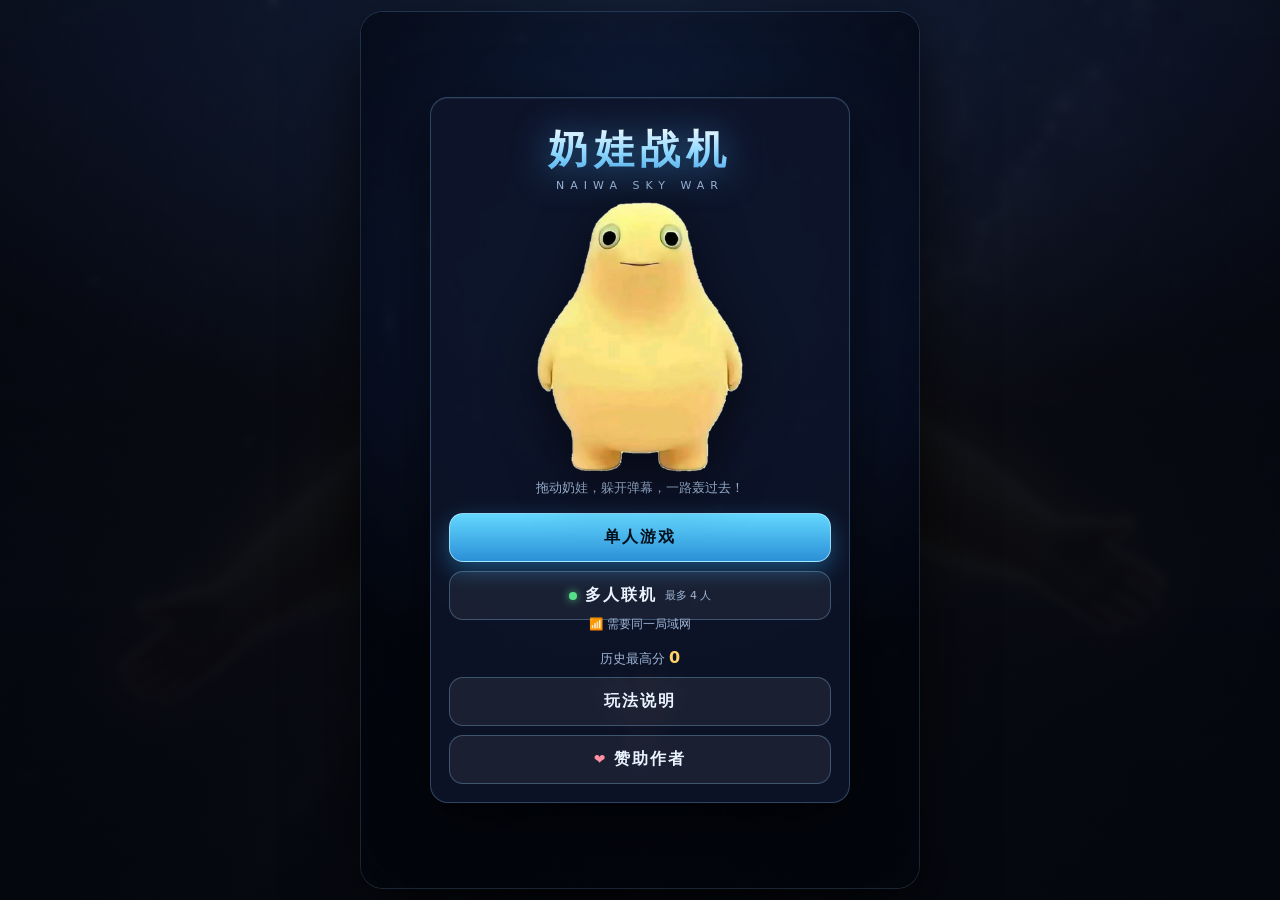
==== commit 23fe548d: "修复上线后的部分bug" ====
--- a/index.html
+++ b/index.html
@@ -75,8 +75,12 @@
         <button id="btnMulti" class="btn btn-ghost btn-multi" type="button">
           <span class="multi-dot"></span>多人联机 <small>最多 4 人</small>
         </button>
+        <p class="mp-note">需要同一局域网</p>
         <div class="best-line">历史最高分 <b id="bestScoreMenu">0</b></div>
         <button id="btnHelp" class="btn btn-ghost" type="button">玩法说明</button>
+        <button class="btn btn-ghost btn-sponsor" type="button" data-sponsor>
+          <span class="sp-heart">❤</span><span>赞助作者</span>
+        </button>
       </div>
     </section>
 
@@ -191,6 +195,9 @@
           <svg class="gh-icon" viewBox="0 0 16 16" width="17" height="17" fill="currentColor" aria-hidden="true"><path d="M8 0C3.58 0 0 3.58 0 8c0 3.54 2.29 6.53 5.47 7.59.4.07.55-.17.55-.38 0-.19-.01-.82-.01-1.49-2.01.37-2.53-.49-2.69-.94-.09-.23-.48-.94-.82-1.13-.28-.15-.68-.52-.01-.53.63-.01 1.08.58 1.23.82.72 1.21 1.87.87 2.33.66.07-.52.28-.87.51-1.07-1.78-.2-3.64-.89-3.64-3.95 0-.87.31-1.59.82-2.15-.08-.2-.36-1.02.08-2.12 0 0 .67-.21 2.2.82.64-.18 1.32-.27 2-.27s1.36.09 2 .27c1.53-1.04 2.2-.82 2.2-.82.44 1.1.16 1.92.08 2.12.51.56.82 1.27.82 2.15 0 3.07-1.87 3.75-3.65 3.95.29.25.54.73.54 1.48 0 1.07-.01 1.93-.01 2.2 0 .21.15.46.55.38A8.01 8.01 0 0 0 16 8c0-4.42-3.58-8-8-8z"/></svg>
           <span>访问作者 GitHub 主页</span>
         </a>
+        <button class="btn btn-ghost btn-sponsor" type="button" data-sponsor>
+          <span class="sp-heart">❤</span><span>赞助作者</span>
+        </button>
       </div>
     </section>
 
@@ -230,6 +237,21 @@
           <svg class="gh-icon" viewBox="0 0 16 16" width="17" height="17" fill="currentColor" aria-hidden="true"><path d="M8 0C3.58 0 0 3.58 0 8c0 3.54 2.29 6.53 5.47 7.59.4.07.55-.17.55-.38 0-.19-.01-.82-.01-1.49-2.01.37-2.53-.49-2.69-.94-.09-.23-.48-.94-.82-1.13-.28-.15-.68-.52-.01-.53.63-.01 1.08.58 1.23.82.72 1.21 1.87.87 2.33.66.07-.52.28-.87.51-1.07-1.78-.2-3.64-.89-3.64-3.95 0-.87.31-1.59.82-2.15-.08-.2-.36-1.02.08-2.12 0 0 .67-.21 2.2.82.64-.18 1.32-.27 2-.27s1.36.09 2 .27c1.53-1.04 2.2-.82 2.2-.82.44 1.1.16 1.92.08 2.12.51.56.82 1.27.82 2.15 0 3.07-1.87 3.75-3.65 3.95.29.25.54.73.54 1.48 0 1.07-.01 1.93-.01 2.2 0 .21.15.46.55.38A8.01 8.01 0 0 0 16 8c0-4.42-3.58-8-8-8z"/></svg>
           <span>访问作者 GitHub 主页</span>
         </a>
+        <button class="btn btn-ghost btn-sponsor" type="button" data-sponsor>
+          <span class="sp-heart">❤</span><span>赞助作者</span>
+        </button>
+      </div>
+    </section>
+
+    <!-- ======================= 加载 ======================= -->
+<!-- ======================= 赞助作者 ======================= -->
+    <section id="screen-sponsor" class="screen hidden">
+      <div class="panel sponsor-panel">
+        <h2>请作者喝一杯</h2>
+        <p class="mp-hint">如果这个游戏让你开心了几分钟<br>可以扫码请作者喝杯奶茶，谢谢！</p>
+        <img class="sponsor-img" src="assets/sponsor.jpg" alt="赞助码" width="260" height="270">
+        <p class="mp-hint small">微信 / 支付宝 扫码</p>
+        <button id="btnSponsorBack" class="btn btn-ghost" type="button">返回</button>
       </div>
     </section>
 
@@ -248,6 +270,7 @@
 
 <script src="vendor/peerjs.min.js"></script>
 <script src="vendor/qrcode.js"></script>
+<script src="vendor/jsQR.js"></script>
 <script src="js/core.js"></script>
 <script src="js/net.js"></script>
 <script src="js/assets.js"></script>
--- a/css/style.css
+++ b/css/style.css
@@ -306,11 +306,13 @@
 .session-id.small { font-size: 30px; letter-spacing: 8px; margin-bottom: 10px; }
 
 .qr-box {
-  display: inline-block; padding: 12px; margin: 4px auto 10px;
+  display: inline-block; padding: 10px; margin: 4px auto 10px;
   background: #fff; border-radius: 14px; line-height: 0;
   box-shadow: 0 8px 26px rgba(0, 0, 0, 0.45);
 }
-.qr-box canvas { display: block; width: 208px; height: 208px; image-rendering: pixelated; }
+/* 二维码按 canvas 实际像素 1:1 显示，不做任何 CSS 缩放
+   （缩放会让模块宽度在 7px/6px 之间跳，很多扫码器就读不出来了） */
+.qr-box canvas { display: block; width: auto; height: auto; max-width: 100%; image-rendering: pixelated; }
 
 .join-url { font-size: 10.5px; color: var(--ink-dim); word-break: break-all; margin: 0 0 10px; line-height: 1.5; }
 
@@ -353,6 +355,33 @@
   background: rgba(110, 220, 255, 0.3);
   border-color: rgba(150, 235, 255, 0.75);
   box-shadow: 0 0 10px rgba(110, 220, 255, 0.45);
+}
+
+/* 多人按钮下面的小提示 */
+.mp-note {
+  margin: -4px 0 10px;
+  font-size: 11.5px; line-height: 1.5;
+  color: var(--ink-dim);
+  text-align: center;
+}
+.mp-note::before { content: '📶 '; }
+
+/* ----------------------------------------------------------- 赞助作者 */
+.btn-sponsor { position: relative; }
+.btn-sponsor .sp-heart { color: #ff8fa3; font-size: 14px; margin-right: 7px; }
+.btn-sponsor:hover .sp-heart { animation: heart-beat 0.7s ease infinite; }
+@keyframes heart-beat {
+  0%, 100% { transform: scale(1); }
+  35% { transform: scale(1.35); }
+  60% { transform: scale(1.08); }
+}
+
+.sponsor-panel { text-align: center; }
+.sponsor-img {
+  display: block; margin: 6px auto 10px;
+  width: min(260px, 72vw); height: auto;
+  border-radius: 14px; background: #fff; padding: 6px;
+  box-shadow: 0 10px 30px rgba(0, 0, 0, 0.5);
 }
 
 /* --------------------------------------------------------------- 观战条 */
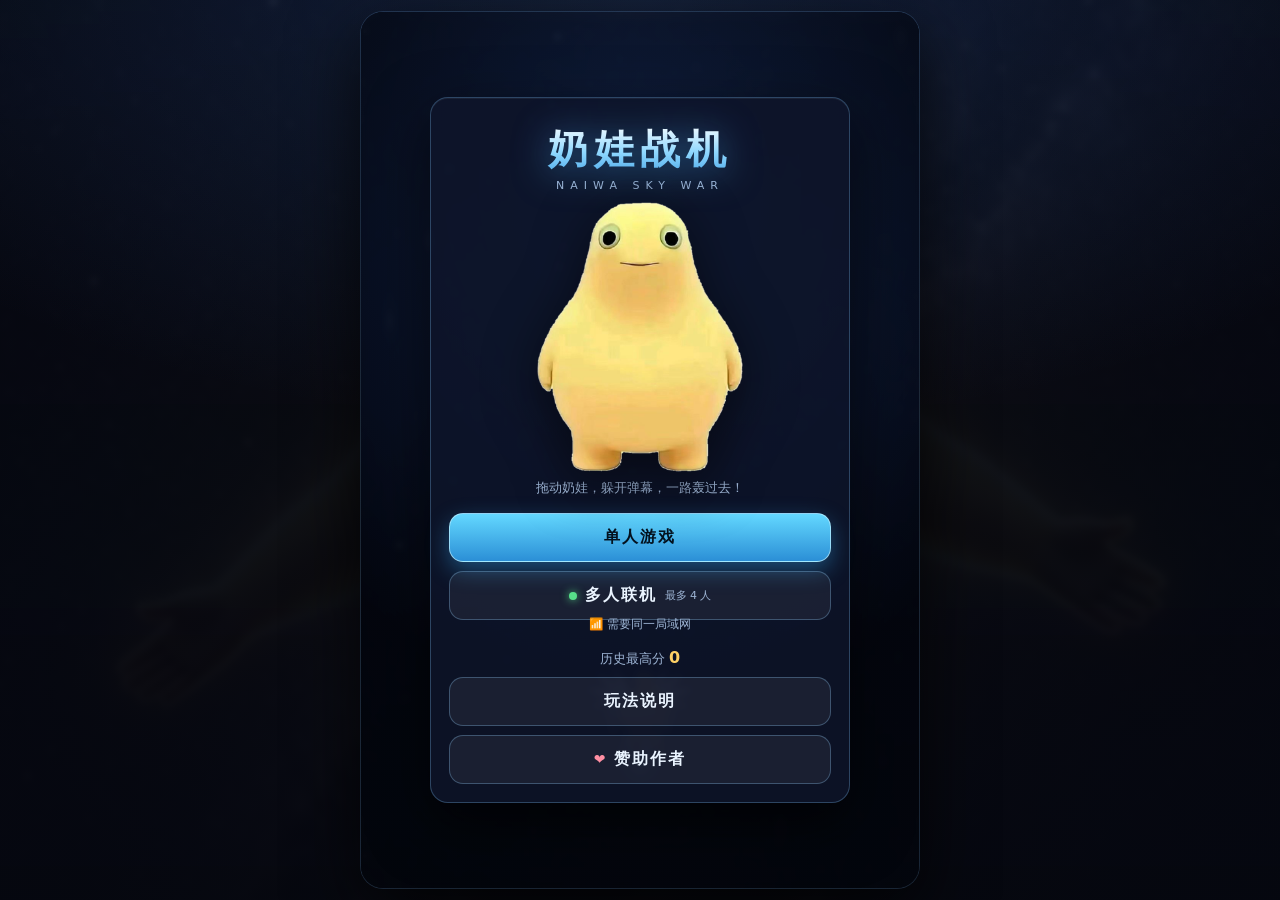
==== commit c4b9f3e0: "优化联机性能" ====
--- a/index.html
+++ b/index.html
@@ -250,7 +250,7 @@
         <h2>请作者喝一杯</h2>
         <p class="mp-hint">如果这个游戏让你开心了几分钟<br>可以扫码请作者喝杯奶茶，谢谢！</p>
         <img class="sponsor-img" src="assets/sponsor.jpg" alt="赞助码" width="260" height="270">
-        <p class="mp-hint small">微信 / 支付宝 扫码</p>
+        <p class="mp-hint small">微信扫码</p>
         <button id="btnSponsorBack" class="btn btn-ghost" type="button">返回</button>
       </div>
     </section>
--- a/css/style.css
+++ b/css/style.css
@@ -186,7 +186,12 @@
   position: absolute;
   inset: 0;
   display: flex;
-  align-items: center;
+  /* 注意：这里不能用 align-items:center。内容比屏幕高的时候，
+     居中会让溢出部分同时向上向下跑，顶部那一截怎么滚都够不到
+     （「玩法说明看不到最上面」就是这个坑）。
+     改成 flex-start + 给 .panel 加 margin:auto —— 有空间时一样居中，
+     没空间时从顶部开始、可以正常滚动。 */
+  align-items: flex-start;
   justify-content: center;
   padding: 16px;
   background: radial-gradient(80% 60% at 50% 20%, rgba(20, 40, 80, 0.55), rgba(3, 5, 12, 0.9));
@@ -194,6 +199,8 @@
   -webkit-backdrop-filter: blur(3px);
   z-index: 5;
   overflow-y: auto;
+  overscroll-behavior: contain;
+  -webkit-overflow-scrolling: touch;
   animation: fade-in 0.25s ease;
 }
 .screen.hidden, .hidden { display: none !important; }
@@ -204,6 +211,9 @@
 .panel {
   width: 100%;
   max-width: 420px;
+  /* 配合 .screen 的 flex-start：有空间时上下居中，内容超高时从顶部开始且能滚到底 */
+  margin: auto;
+  flex: 0 0 auto;
   background: var(--panel);
   border: 1px solid var(--panel-line);
   border-radius: var(--radius);
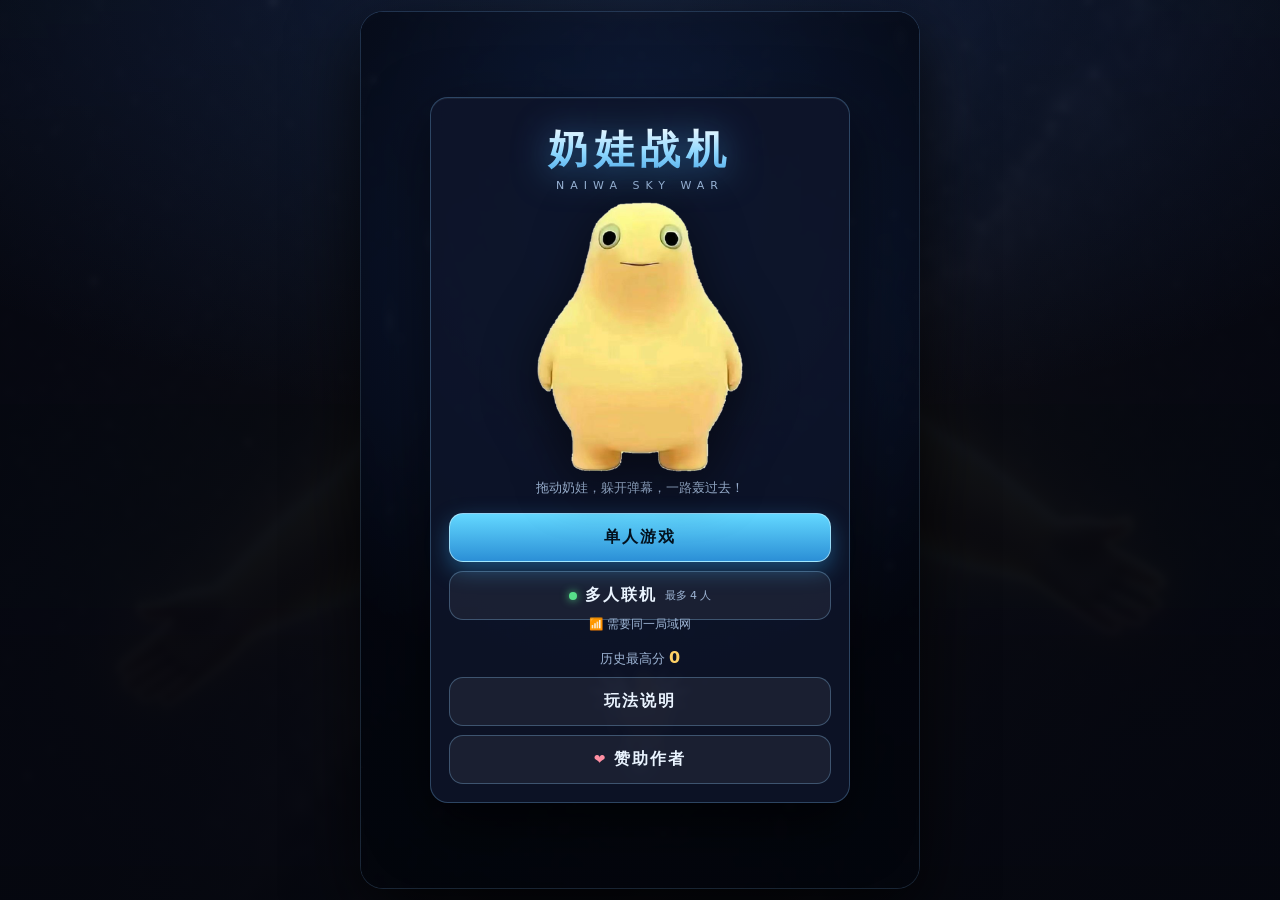
==== commit a73d3d8d: "fix bug" ====
--- a/index.html
+++ b/index.html
@@ -40,7 +40,7 @@
         <span class="stat">⏱ <b id="timeText">00:00</b></span>
         <span class="stat">难度 <b id="levelText">1</b></span>
         <span class="stat">歼灭 <b id="killText">0</b></span>
-        <span id="netStat" class="stat net-stat hidden">📶 <b id="netPing">0</b>ms</span>
+        <span id="netStat" class="stat net-stat hidden">📶 <b id="netPing">--</b></span>
         <div class="spacer"></div>
         <button id="btnSound" class="icon-btn" type="button" title="音效开关" aria-label="音效开关">🔊</button>
         <button id="btnPause" class="icon-btn" type="button" title="暂停" aria-label="暂停">⏸</button>
--- a/css/style.css
+++ b/css/style.css
@@ -101,9 +101,15 @@
 }
 #hud .icon-btn { pointer-events: auto; }
 
-.hud-row { display: flex; align-items: center; gap: 8px; }
-.hud-top { align-items: flex-start; }
-.hud-bottom { margin-top: 8px; gap: 10px; }
+.hud-row { display: flex; align-items: center; gap: 8px; flex-wrap: wrap; }
+.hud-top { align-items: flex-start; flex-wrap: nowrap; }
+/* 底部这一行元素多（时间/难度/歼灭/延迟 + 两个按钮），窄屏上必须允许换行，
+   否则最后那颗按钮会被挤到屏幕外 —— 客人右上角的「离开房间」就是这么跑丢的。
+   同时让统计项可以被压缩、不允许换行内部折断。 */
+.hud-bottom { margin-top: 8px; gap: 8px; row-gap: 6px; }
+.hud-bottom .stat { flex: 0 1 auto; min-width: 0; white-space: nowrap; font-size: 11.5px; }
+.hud-bottom .spacer { flex: 1 1 auto; min-width: 4px; }
+.hud-bottom .icon-btn { flex: 0 0 auto; }
 
 .hp-wrap { display: flex; align-items: center; gap: 9px; flex: 1; min-width: 0; }
 .avatar {
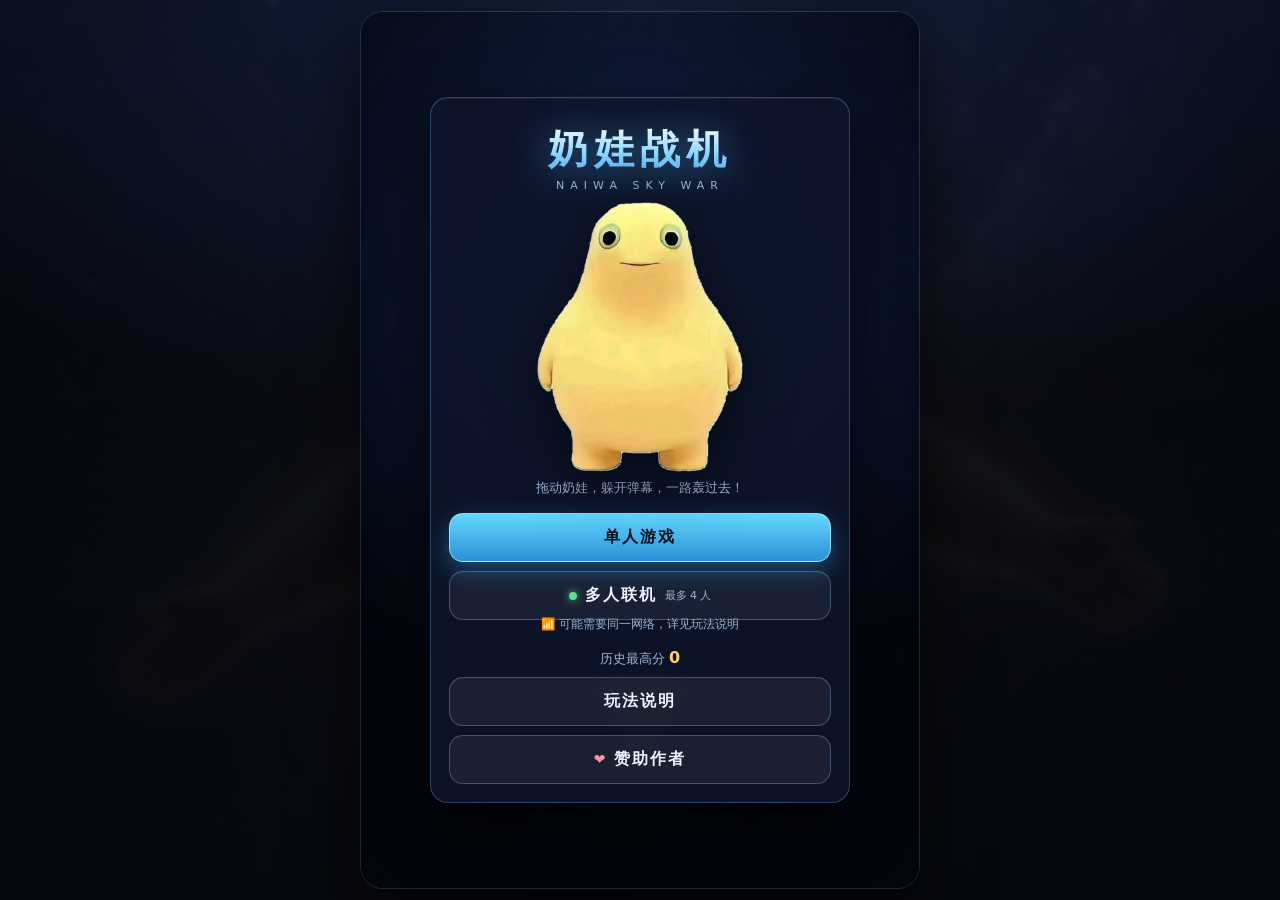
==== commit b2c990f6: "Clarify multiplayer networking and add social links Updated the multiplayer hint and help text to be" ====
--- a/index.html
+++ b/index.html
@@ -75,7 +75,7 @@
         <button id="btnMulti" class="btn btn-ghost btn-multi" type="button">
           <span class="multi-dot"></span>多人联机 <small>最多 4 人</small>
         </button>
-        <p class="mp-note">需要同一局域网</p>
+        <p class="mp-note">可能需要同一网络，详见玩法说明</p>
         <div class="best-line">历史最高分 <b id="bestScoreMenu">0</b></div>
         <button id="btnHelp" class="btn btn-ghost" type="button">玩法说明</button>
         <button class="btn btn-ghost btn-sponsor" type="button" data-sponsor>
@@ -159,6 +159,7 @@
           <li>人越多敌人越强、出怪越密，但团队总分也会更高。</li>
           <li>阵亡后 <b>120 秒复活</b>（火力降一级）。等待期间可以<b>观战</b>：<br>会自动高亮一名活着的队友，点屏幕或点「切换视角」在队友之间轮换。</li>
           <li><b>全员同时倒下才算团灭</b>，只要还有一个人活着，对局就继续。</li>
+          <li>一般需要同一局域网，但是非同一局域网或没有连接到wifi时也会尝试搭建p2p通道联机</li>
         </ul>
         <h3>道具</h3>
         <div class="items-grid">
@@ -251,6 +252,23 @@
         <p class="mp-hint">如果这个游戏让你开心了几分钟<br>可以扫码请作者喝杯奶茶，谢谢！</p>
         <img class="sponsor-img" src="assets/sponsor.jpg" alt="赞助码" width="260" height="270">
         <p class="mp-hint small">微信扫码</p>
+        <!-- 个人社交资料跳转-->
+        <a class="btn btn-ghost btn-github" href="https://github.com/Thomas455/"
+           target="_blank" rel="noopener noreferrer">
+          <svg class="gh-icon" viewBox="0 0 16 16" width="17" height="17" fill="currentColor" aria-hidden="true"><path d="M8 0C3.58 0 0 3.58 0 8c0 3.54 2.29 6.53 5.47 7.59.4.07.55-.17.55-.38 0-.19-.01-.82-.01-1.49-2.01.37-2.53-.49-2.69-.94-.09-.23-.48-.94-.82-1.13-.28-.15-.68-.52-.01-.53.63-.01 1.08.58 1.23.82.72 1.21 1.87.87 2.33.66.07-.52.28-.87.51-1.07-1.78-.2-3.64-.89-3.64-3.95 0-.87.31-1.59.82-2.15-.08-.2-.36-1.02.08-2.12 0 0 .67-.21 2.2.82.64-.18 1.32-.27 2-.27s1.36.09 2 .27c1.53-1.04 2.2-.82 2.2-.82.44 1.1.16 1.92.08 2.12.51.56.82 1.27.82 2.15 0 3.07-1.87 3.75-3.65 3.95.29.25.54.73.54 1.48 0 1.07-.01 1.93-.01 2.2 0 .21.15.46.55.38A8.01 8.01 0 0 0 16 8c0-4.42-3.58-8-8-8z"/></svg>
+          <span>访问作者 GitHub 主页</span>
+        </a>
+        <a class="btn btn-ghost btn-github" href="https://space.bilibili.com/646916080"
+           target="_blank" rel="noopener noreferrer">
+          <svg class="gh-icon" viewBox="0 0 24 24" width="17" height="17" fill="currentColor" aria-hidden="true"><path d="M4.977 3.561a1.31 1.31 0 111.818-1.884l2.828 2.728c.08.078.149.163.205.254h4.277a1.32 1.32 0 01.205-.254l2.828-2.728a1.31 1.31 0 011.818 1.884L17.82 4.66h.848A5.333 5.333 0 0124 9.992v7.34a5.333 5.333 0 01-5.333 5.334H5.333A5.333 5.333 0 010 17.333V9.992a5.333 5.333 0 015.333-5.333h.781L4.977 3.56zm.356 3.67a2.667 2.667 0 00-2.666 2.667v7.529a2.667 2.667 0 002.666 2.666h13.334a2.667 2.667 0 002.666-2.666v-7.53a2.667 2.667 0 00-2.666-2.666H5.333zm1.334 5.192a1.333 1.333 0 112.666 0v1.192a1.333 1.333 0 11-2.666 0v-1.192zM16 11.09c-.736 0-1.333.597-1.333 1.333v1.192a1.333 1.333 0 102.666 0v-1.192c0-.736-.597-1.333-1.333-1.333z"/></svg>
+          <span>访问作者 Bilibili 主页</span>
+        </a>
+        <a class="btn btn-ghost btn-github" href="https://www.douyin.com/user/MS4wLjABAAAAtC_E5FCBoZ3xtzK8U4P0kKPT8-_lSeOk6f3HQzlZ03g"
+           target="_blank" rel="noopener noreferrer">
+          <svg class="gh-icon" viewBox="0 0 24 24" width="17" height="17" fill="currentColor" aria-hidden="true"><path d="M16.6 5.82s.51.5 0 0A4.28 4.28 0 0 1 15.54 3h-3.09v12.4a2.59 2.59 0 0 1-2.59 2.5c-1.42 0-2.6-1.16-2.6-2.6c0-1.72 1.66-3.01 3.37-2.48V9.66c-3.45-.46-6.47 2.22-6.47 5.64c0 3.33 2.76 5.7 5.69 5.7c3.14 0 5.69-2.55 5.69-5.7V9.01a7.35 7.35 0 0 0 4.3 1.38V7.3s-1.88.09-3.24-1.48"/></svg>
+          <span>访问作者 抖音 主页</span>
+        </a>
+
         <button id="btnSponsorBack" class="btn btn-ghost" type="button">返回</button>
       </div>
     </section>
